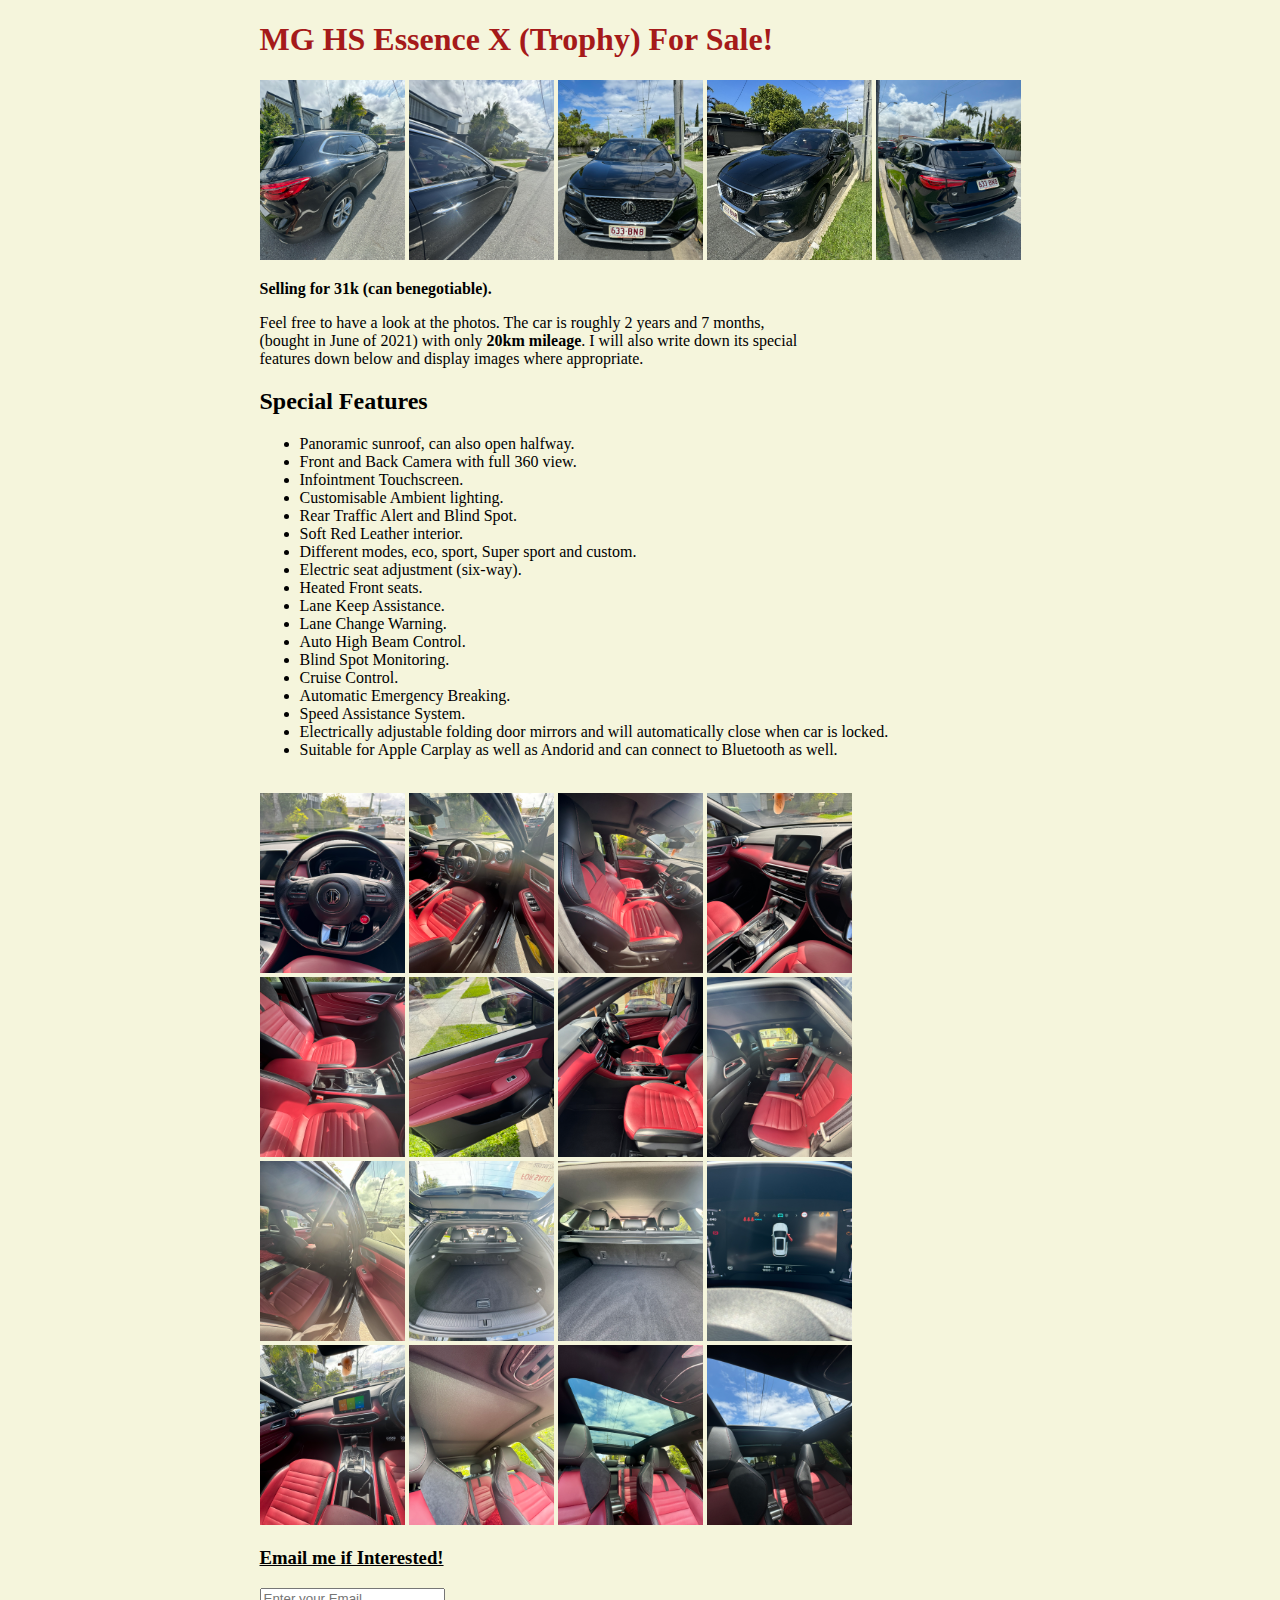
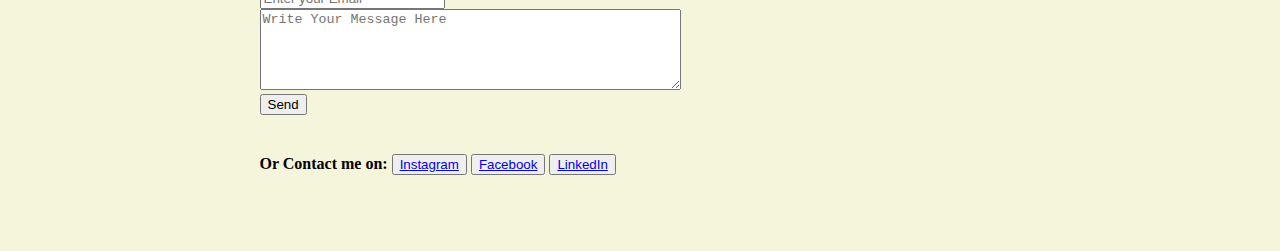
==== index.html @ 2774a75f "Update and rename Home.html to index.html" ====
<!DOCTYPE html> <!-- Always start with a document type declaration, it helps web browsers display webpages properly -->
<html> <!-- Then afterwards the document must start with <html> and ends with </html> -->

<head>
    <link rel="stylesheet" href="carsale.css">
    <title>MG For Sale</title> <!-- The title of the page will display on the tab -->
</head>

<body> <!-- The visible part of the webpage will be in the body -->
    <h1>MG HS Essence X (Trophy) For Sale!</h1>
    <!-- Headings have up to 6 sizes, h6 being the smallest and h1 being the biggest -->
    <div class="exteriorPics">
        <img src="car-Images/IMG_4972.png" id="backRight" style="width: 145px; height:180px">
        <img src="car-Images/IMG_4964.png" id="driverDoor" style="width: 145px; height:180px">
        <img src="car-Images/IMG_4965.png" id="front" style="width: 145px; height:180px">
        <img src="car-Images/IMG_4967.png" id="leftFront" style="width: 165px; height:180px">
        <img src="car-Images/IMG_4969.png" id="backLeft" style="width: 145px; height:180px">
    </div>
    <!-- Use div to divide sections -->

    <p><strong>Selling for 31k (can benegotiable).</strong></p>
    <p>Feel free to have a look at the photos. The car is roughly 2 years and 7 months, <br>
        (bought in June of 2021) with only <strong> 20km mileage</strong>. I will also write down its special <br>
        features down below and display images where appropriate.</p>

    <div class="features">
        <h2>Special Features</h2>
        <ul>
            <li>Panoramic sunroof, can also open halfway.</li>
            <li>Front and Back Camera with full 360 view.</li>
            <li>Infointment Touchscreen.</li>
            <li>Customisable Ambient lighting.</li>
            <li>Rear Traffic Alert and Blind Spot.</li>
            <li>Soft Red Leather interior.</li>
            <li>Different modes, eco, sport, Super sport and custom.</li>
            <li>Electric seat adjustment (six-way).</li>
            <li>Heated Front seats.</li>
            <li>Lane Keep Assistance.</li>
            <li>Lane Change Warning.</li>
            <li>Auto High Beam Control.</li>
            <li>Blind Spot Monitoring.</li>
            <li>Cruise Control.</li>
            <li>Automatic Emergency Breaking.</li>
            <li>Speed Assistance System.</li>
            <li>Electrically adjustable folding door mirrors and will automatically close when car is locked.</li>
            <li>Suitable for Apple Carplay as well as Andorid and can connect to Bluetooth as well.</li>
        </ul>
    </div>
    <br>
    <div id="interiorPics">
        <img src="car-Images/IMG_4990.png" id="wheel" style="width: 145px; height:180px">
        <img src="car-Images/IMG_4994.png" id="driverSeat" style="width: 145px; height:180px">
        <img src="car-Images/IMG_4995.png" id="driverView" style="width: 145px; height:180px">
        <img src="car-Images/IMG_4991.png" id="screenView" style="width: 145px; height:180px">
        <br>
        <img src="car-Images/IMG_5003.png" id="middleView" style="width: 145px; height:180px">
        <img src="car-Images/IMG_4981.png" id="passDoor" style="width: 145px; height:180px">
        <img src="car-Images/IMG_4978.png" id="passSeat" style="width: 145px; height:180px">
        <img src="car-Images/IMG_4987.png" id="backPassL" style="width: 145px; height:180px">
        <br>
        <img src="car-Images/IMG_4989.png" id="backPassR" style="width: 145px; height:180px">
        <img src="car-Images/IMG_4973.png" id="bootOut" style="width: 145px; height:180px">
        <img src="car-Images/IMG_4975.png" id="bootIn" style="width: 145px; height:180px">
        <img src="car-Images/IMG_5014.png" id="mileage" style="width: 145px; height:180px">
        <br>
        <img src="car-Images/IMG_4999.png" id="frontView" style="width: 145px; height:180px">
        <img src="car-Images/IMG_4996.png" id="sunroof" style="width: 145px; height:180px">
        <img src="car-Images/IMG_5017.png" id="sunroofGlass" style="width: 145px; height:180px">
        <img src="car-Images/IMG_5018.png" id="sunroofOpen" style="width: 145px; height:180px">
    </div>

    <div id="contact">
        <h3>
            <bold><u>Email me if Interested!</u></bold>
        </h3>
        <form action="mailto:llaryzc02@gmail.com" method="POST" enctype="text/plain">
            <input type="email" name="email" placeholder="Enter your Email" required>
            <br>
            <textarea id=”ContactCommentt” placeholder="Write Your Message Here" rows="5" cols="50"></textarea>
            <br>
            <button type="submit">Send</button>
        </form>
    </div>
    <br>
    <h4>Or Contact me on:
        <button><a href="https://www.instagram.com/ll.xaryz/">Instagram</a></button>
        <button><a href="https://www.facebook.com/llaryzaubrei.collins/">Facebook</a></button>
        <button><a href="https://www.linkedin.com/in/llaryz-collins-258781261/">LinkedIn</a></button>
    </h4>
    <br>
    <br>
    <br>
</body>
</html> <!-- END of webpage -->
---- carsale.css ----
h1{
    color: rgb(165, 26, 26);
    
}

body{
    background: beige;
    display: table; /* the display and margin help make the page centered */
    margin: 0 auto;
    
}

.features{
    text-align: left;
}


/*EXTERIOR Photos*/
#backRight{
    transition:transform 0.25s ease;
}
#backRight:hover{
    -webkit-transform:scale(3); /* or some other value */
    transform:scale(3);
}

#driverDoor{
    transition:transform 0.25s ease;
}
#driverDoor:hover{
    -webkit-transform:scale(3); 
    transform:scale(3);
}

#front{
    transition:transform 0.25s ease;
}
#front:hover{
    -webkit-transform:scale(3); 
    transform:scale(3);
}

#leftFront{
    transition:transform 0.25s ease;
}
#leftFront:hover{
    -webkit-transform:scale(3); 
    transform:scale(3);
}

#backLeft{
    transition:transform 0.25s ease;
}
#backLeft:hover{
    -webkit-transform:scale(3); 
    transform:scale(3);
}

/*INTERIOR Photos*/
#wheel{
    transition:transform 0.25s ease;
}
#wheel:hover{
    -webkit-transform:scale(3); 
    transform:scale(3);
}

#driverSeat{
    transition:transform 0.25s ease;
}
#driverSeat:hover{
    -webkit-transform:scale(3); 
    transform:scale(3);
}

#driverView{
    transition:transform 0.25s ease;
}
#driverView:hover{
    -webkit-transform:scale(3); 
    transform:scale(3);
}

#screenView{
    transition:transform 0.25s ease;
}
#screenView:hover{
    -webkit-transform:scale(3); 
    transform:scale(3);
}

#middleView{
    transition:transform 0.25s ease;
}
#middleView:hover{
    -webkit-transform:scale(3); 
    transform:scale(3);
}

#passDoor{
    transition:transform 0.25s ease;
}
#passDoor:hover{
    -webkit-transform:scale(3); 
    transform:scale(3);
}

#passSeat{
    transition:transform 0.25s ease;
}
#passSeat:hover{
    -webkit-transform:scale(3); 
    transform:scale(3);
}

#backPassL{
    transition:transform 0.25s ease;
}
#backPassL:hover{
    -webkit-transform:scale(3); 
    transform:scale(3);
}

#backPassR{
    transition:transform 0.25s ease;
}
#backPassR:hover{
    -webkit-transform:scale(3); 
    transform:scale(3);
}

#bootOut{
    transition:transform 0.25s ease;
}
#bootOut:hover{
    -webkit-transform:scale(3); 
    transform:scale(3);
}

#bootIn{
    transition:transform 0.25s ease;
}
#bootIn:hover{
    -webkit-transform:scale(3); 
    transform:scale(3);
}

#mileage{
    transition:transform 0.25s ease;
}
#mileage:hover{
    -webkit-transform:scale(3); 
    transform:scale(3);
}

#frontView{
    transition:transform 0.25s ease;
}
#frontView:hover{
    -webkit-transform:scale(3); 
    transform:scale(3);
}

#sunroof{
    transition:transform 0.25s ease;
}
#sunroof:hover{
    -webkit-transform:scale(3); 
    transform:scale(3);
}

#sunroofGlass{
    transition:transform 0.25s ease;
}
#sunroofGlass:hover{
    -webkit-transform:scale(3); 
    transform:scale(3);
}

#sunroofOpen{
    transition:transform 0.25s ease;
}
#sunroofOpen:hover{
    -webkit-transform:scale(3); 
    transform:scale(3);
}
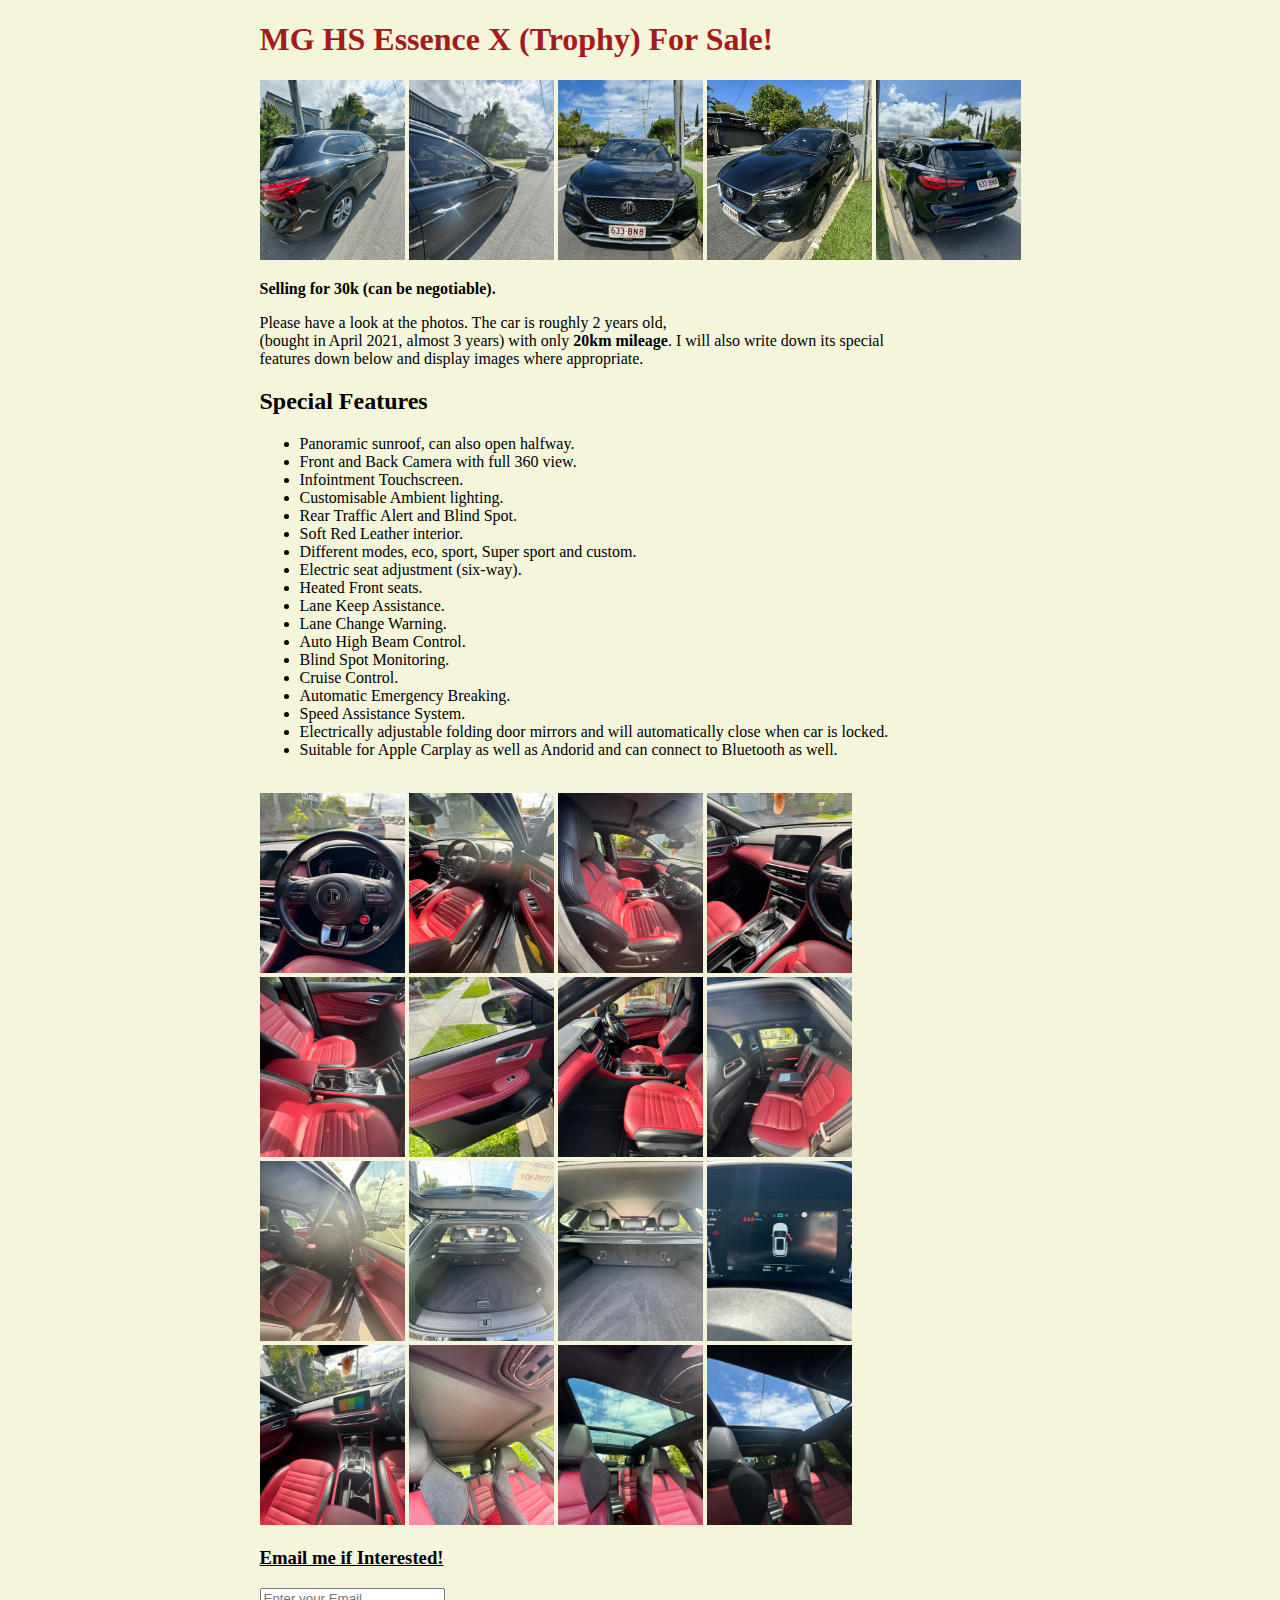
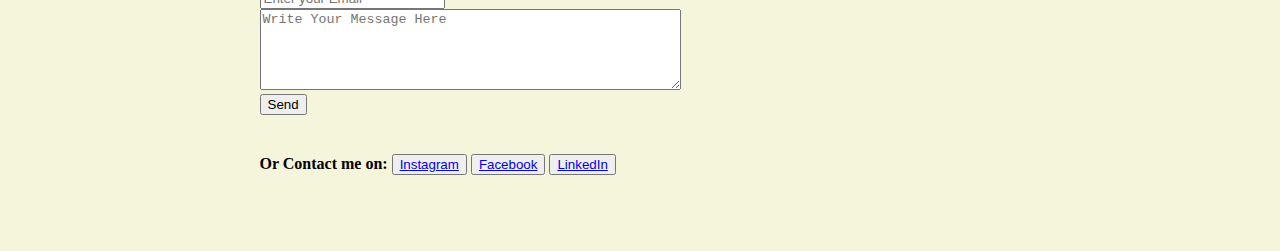
==== commit 050a0b4c: "Update index.html" ====
--- a/index.html
+++ b/index.html
@@ -18,9 +18,9 @@
     </div>
     <!-- Use div to divide sections -->
 
-    <p><strong>Selling for 31k (can benegotiable).</strong></p>
-    <p>Feel free to have a look at the photos. The car is roughly 2 years and 7 months, <br>
-        (bought in June of 2021) with only <strong> 20km mileage</strong>. I will also write down its special <br>
+    <p><strong>Selling for 30k (can be negotiable).</strong></p>
+    <p>Please have a look at the photos. The car is roughly 2 years old, <br>
+        (bought in April 2021, almost 3 years) with only <strong> 20km mileage</strong>. I will also write down its special <br>
         features down below and display images where appropriate.</p>
 
     <div class="features">
@@ -68,21 +68,23 @@
         <img src="car-Images/IMG_5017.png" id="sunroofGlass" style="width: 145px; height:180px">
         <img src="car-Images/IMG_5018.png" id="sunroofOpen" style="width: 145px; height:180px">
     </div>
-
+    
     <div id="contact">
         <h3>
             <bold><u>Email me if Interested!</u></bold>
         </h3>
+        <!-- Make a form to make a little email box so if anyone was interested in my car they 
+            can send a message throug the site-->
         <form action="mailto:llaryzc02@gmail.com" method="POST" enctype="text/plain">
-            <input type="email" name="email" placeholder="Enter your Email" required>
+            <input type="email" name="email" placeholder="Enter your Email" required> <!-- Placed an input type so user can enter email-->
             <br>
-            <textarea id=”ContactCommentt” placeholder="Write Your Message Here" rows="5" cols="50"></textarea>
+            <textarea id=”ContactCommentt” placeholder="Write Your Message Here" rows="5" cols="50"></textarea> <!-- Text box here for user to write a message -->
             <br>
             <button type="submit">Send</button>
         </form>
     </div>
     <br>
-    <h4>Or Contact me on:
+    <h4>Or Contact me on: <!-- otherwise they can contact me via social media -->
         <button><a href="https://www.instagram.com/ll.xaryz/">Instagram</a></button>
         <button><a href="https://www.facebook.com/llaryzaubrei.collins/">Facebook</a></button>
         <button><a href="https://www.linkedin.com/in/llaryz-collins-258781261/">LinkedIn</a></button>
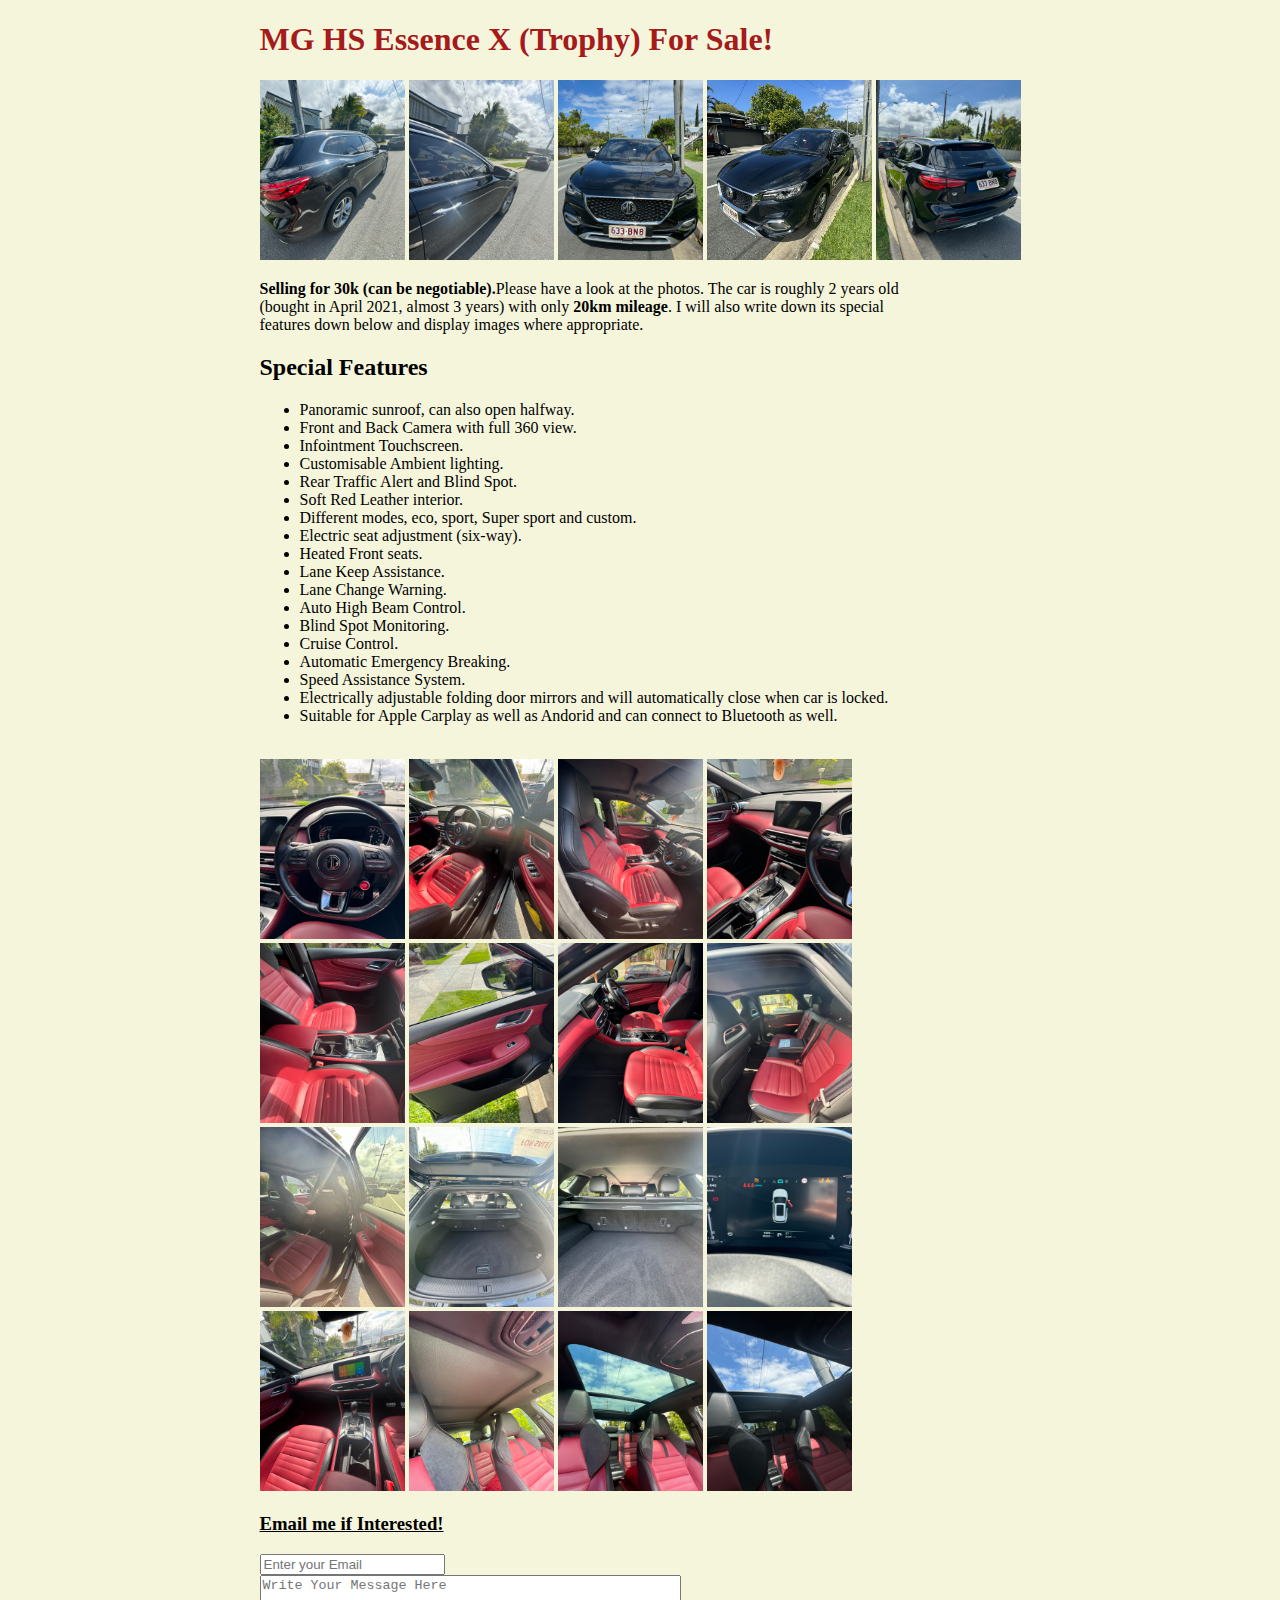
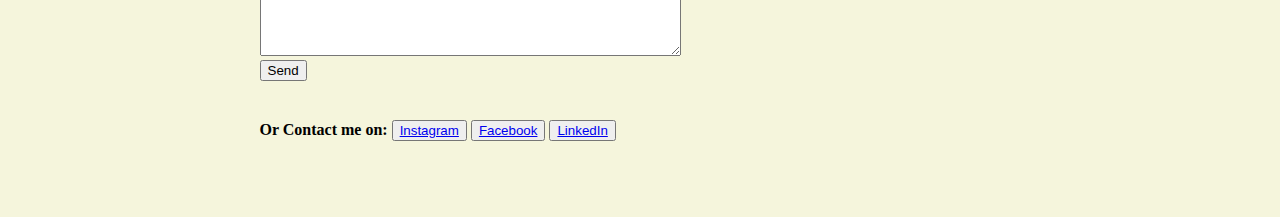
==== commit b4e0f1e4: "Update index.html" ====
--- a/index.html
+++ b/index.html
@@ -18,8 +18,7 @@
     </div>
     <!-- Use div to divide sections -->
 
-    <p><strong>Selling for 30k (can be negotiable).</strong></p>
-    <p>Please have a look at the photos. The car is roughly 2 years old, <br>
+    <p><strong>Selling for 30k (can be negotiable).</strong>Please have a look at the photos. The car is roughly 2 years old <br>
         (bought in April 2021, almost 3 years) with only <strong> 20km mileage</strong>. I will also write down its special <br>
         features down below and display images where appropriate.</p>
 
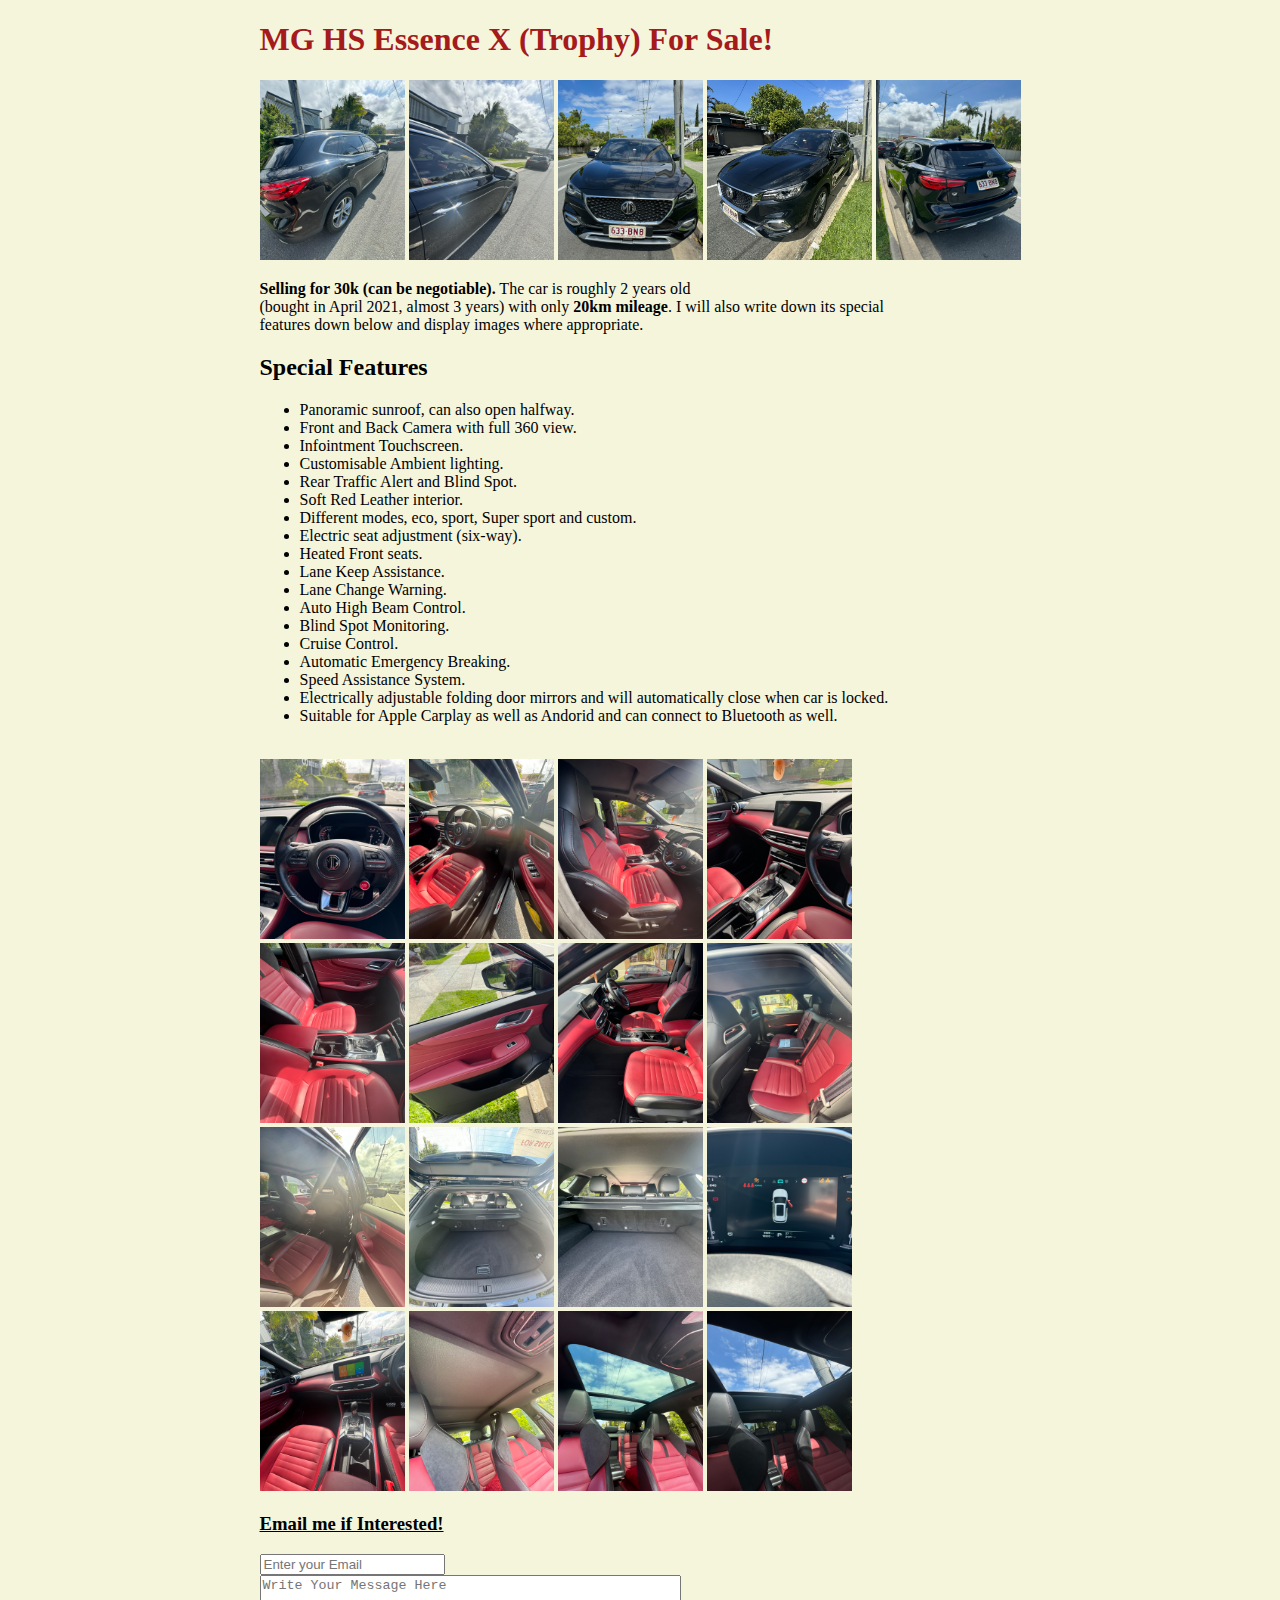
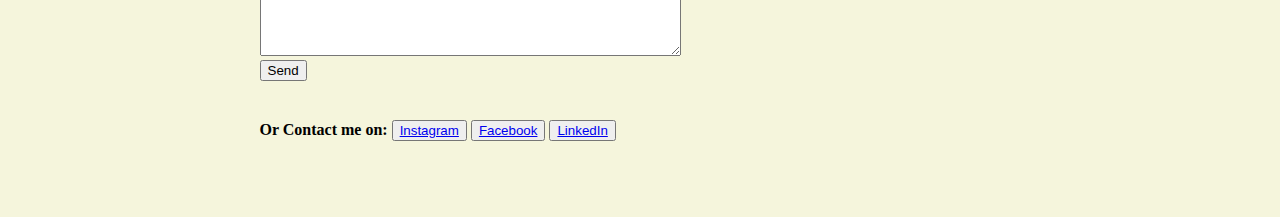
==== commit c12defca: "Update index.html" ====
--- a/index.html
+++ b/index.html
@@ -18,7 +18,7 @@
     </div>
     <!-- Use div to divide sections -->
 
-    <p><strong>Selling for 30k (can be negotiable).</strong>Please have a look at the photos. The car is roughly 2 years old <br>
+    <p><strong>Selling for 30k (can be negotiable).</strong> The car is roughly 2 years old <br>
         (bought in April 2021, almost 3 years) with only <strong> 20km mileage</strong>. I will also write down its special <br>
         features down below and display images where appropriate.</p>
 
